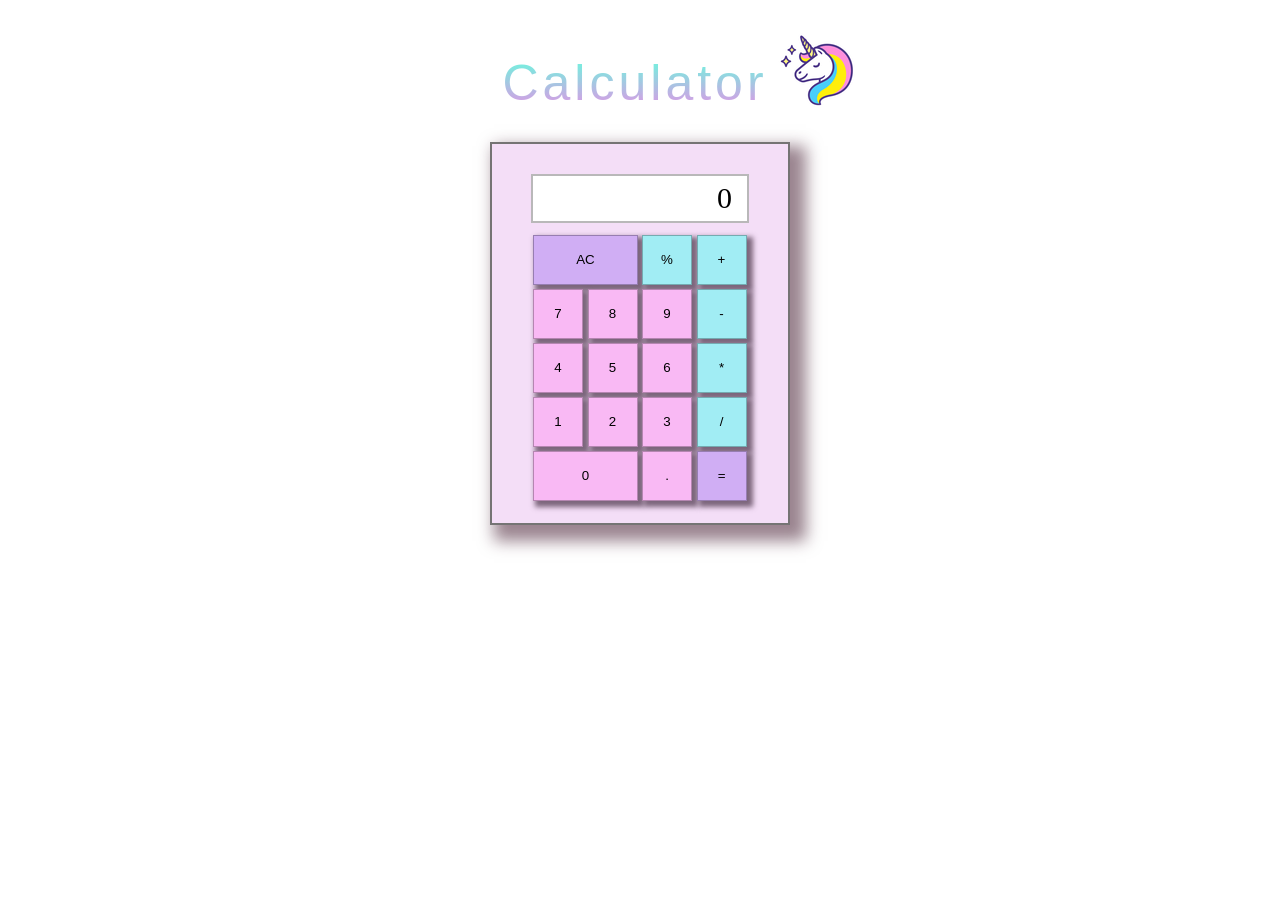
==== index.html @ a4589e7e "Rename main.html to index.html" ====
<!DOCTYPE html>
<html lang="en">
  <head>
    <meta charset="UTF-8" />
    <meta name="viewport" content="width=device-width, initial-scale=1.0" />
    <link rel="stylesheet" href="../style.css" />
    <title>Calculator</title>
  </head>
  <body>
    <main>
      <div class="container">
        <div class="title_block">
          <h1 class="title">Calculator</h1>
          <img src="images/unicorn.png" alt="" class="img_unicorn" />
        </div>
        <div class="calculator_content">
          <div class="output">
            <p class="output_content" id="output_content">0</p>
          </div>
          <div class="grid-container">
            <div class="grid-item">
              <button id="reset" class="ac big_button">AC</button>
            </div>
            <div class="grid-item">
              <button id="percent" class="button operator" value="%">%</button>
            </div>
            <div class="grid-item">
              <button id="plus" class="button operator" value="+">+</button>
            </div>
            <div class="grid-item">
              <button id="seven" class="button number" value="7">7</button>
            </div>
            <div class="grid-item">
              <button id="eight" class="button number" value="8">8</button>
            </div>
            <div class="grid-item">
              <button id="nine" class="button number" value="9">9</button>
            </div>
            <div class="grid-item">
              <button id="minus" class="button operator" value="-">-</button>
            </div>
            <div class="grid-item">
              <button id="four" class="button number" value="4">4</button>
            </div>
            <div class="grid-item">
              <button id="five" class="button number" value="5">5</button>
            </div>
            <div class="grid-item">
              <button id="six" class="button number" value="6">6</button>
            </div>
            <div class="grid-item">
              <button id="multiply" class="button operator" value="*">*</button>
            </div>
            <div class="grid-item">
              <button id="one" class="button number" value="1">1</button>
            </div>
            <div class="grid-item">
              <button id="two" class="button number" value="2">2</button>
            </div>
            <div class="grid-item">
              <button id="three" class="button number" value="3">3</button>
            </div>
            <div class="grid-item">
              <button id="divide" class="button operator" value="/">/</button>
            </div>
            <div class="grid-item">
              <button id="zero" class="zero big_button number" value="0">
                0
              </button>
            </div>
            <div class="grid-item">
              <button id="decimal" class="decimal button number" value=".">
                .
              </button>
            </div>
            <div class="grid-item">
              <button id="equal" class="equal big_button">=</button>
            </div>
          </div>
        </div>
      </div>
    </main>
    <script src="../script.js"></script>
  </body>
</html>
---- style.css ----
html {
  box-sizing: border-box;
}

*,
*::before,
*::after {
  box-sizing: inherit;
}

.container {
  max-width: 300px;
  margin: 0 auto;
}

.calculator_content {
  padding: 20px 0;
  border: 2px solid rgb(117, 116, 116);
  box-shadow: 10px 10px 15px 6px rgba(64, 22, 44, 0.53);
  background-color: #f4def7;
}

.title_block {
  display: flex;
  justify-content: center;
  margin: 20px;
}

.img_unicorn {
  max-height: 100px;
  width: 100px;
}

.output {
  height: 49px;
  max-width: 218px;
  margin: 10px auto;
  padding: 5px 15px;
  border: 2px solid rgba(5, 3, 4, 0.279);
  background-color: #fff;
}

.output_content {
  margin: 0;
  text-align: right;
  font-size: 30px;
  overflow: hidden;
}

h1 {
  font-family: "Impact", sans-serif;
  font-weight: 400;
  font-size: 50px;
  letter-spacing: 0.08em;
  margin-bottom: 10px;
  text-align: center;
}

.title {
  background: -webkit-linear-gradient(90deg, #e78ee6 0%, #7de9df 80%);
  background-clip: text;
  -webkit-text-fill-color: transparent;
  margin-left: 90px;
}

.grid-container {
  margin: 10px;
  width: 218px;
  display: grid;
  grid-template-columns: repeat(4, 4fr);
  margin: 0 auto;
}

.number {
  padding: 0;
  width: 50px;
  height: 50px;
  border: 1px solid rgba(5, 3, 4, 0.279);
  box-shadow: 4px 4px 5px 2px rgba(84, 62, 83, 0.75);
  background-color: #f9b9f4;
  transition: transform 4s;
}

.number:hover {
  background-color: #c47bbe;
  transition: background-color 0.6s;
}

.big_button {
  padding: 0;
  width: 100%;
  height: 100%;
  border: 1px solid rgba(5, 3, 4, 0.279);
}

.ac,
.equal {
  box-shadow: 4px 4px 5px 2px rgba(84, 62, 83, 0.75);
  background-color: #d0aef4;
}

.ac:hover,
.equal:hover {
  background-color: rgb(140, 111, 172);
  transition: background-color 0.6s;
}

.operator {
  padding: 0;
  width: 50px;
  height: 50px;
  border: 1px solid rgba(5, 3, 4, 0.279);
  box-shadow: 4px 4px 5px 2px rgba(84, 62, 83, 0.75);
  background-color: #a1edf4;
}

.operator:hover {
  background-color: #72b0b6;
  transition: background-color 0.6s;
}

.zero {
  background-color: #f9b9f4;
}

.zero:hover {
  background-color: #c47bbe;
  transition: background-color 0.6s;
}

.grid-item {
  margin: 2px;
  padding: 0;
}
/* ac */
.grid-item:nth-child(1) {
  grid-column: 1 / span 2;
}

/* zero */
.grid-item:nth-child(16) {
  grid-column: 1 / span 2;
}
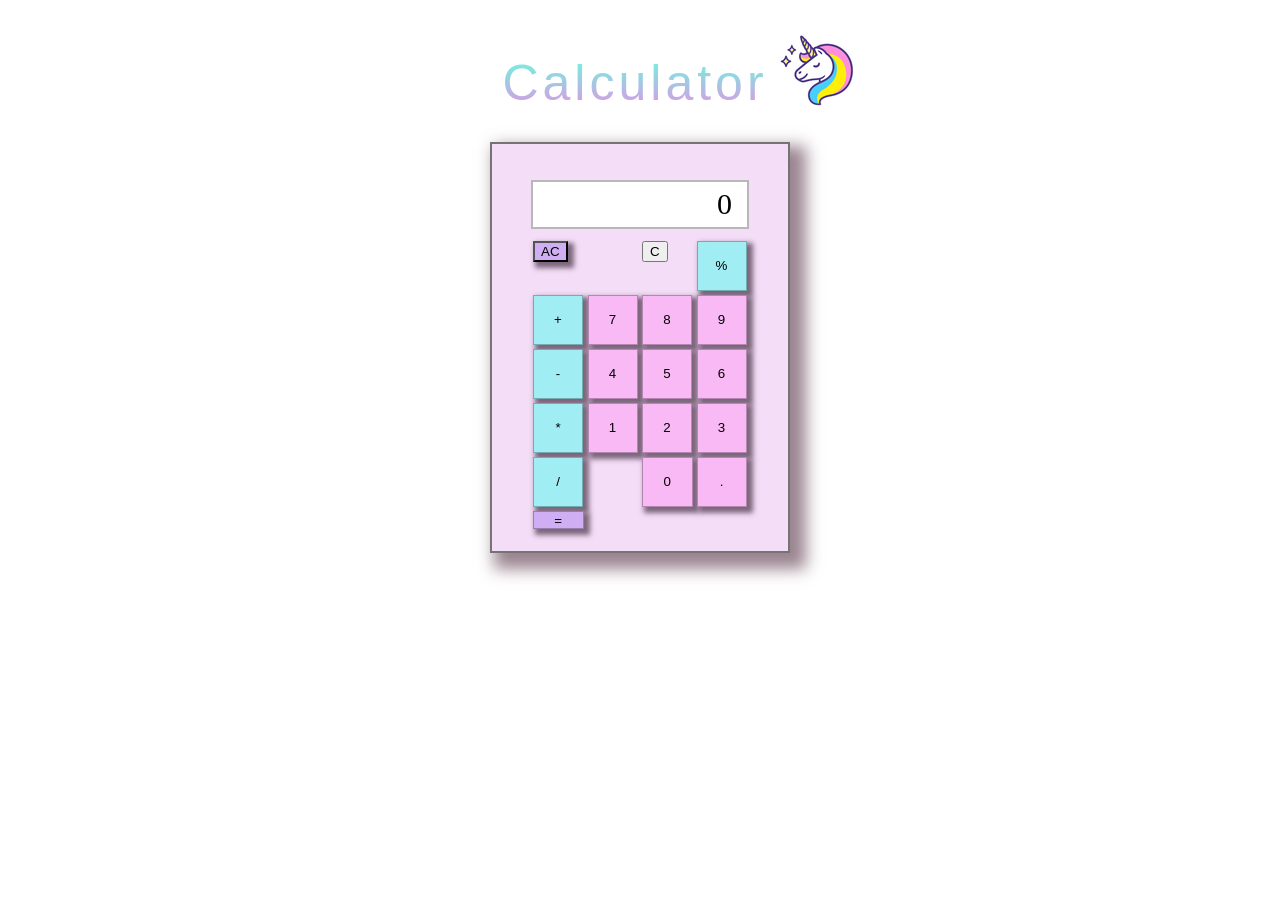
==== commit bf597971: "add clean button and value for equel btn" ====
--- a/index.html
+++ b/index.html
@@ -3,7 +3,7 @@
   <head>
     <meta charset="UTF-8" />
     <meta name="viewport" content="width=device-width, initial-scale=1.0" />
-    <link rel="stylesheet" href="../style.css" />
+    <link rel="stylesheet" href="./style.css" />
     <title>Calculator</title>
   </head>
   <body>
@@ -14,12 +14,16 @@
           <img src="images/unicorn.png" alt="" class="img_unicorn" />
         </div>
         <div class="calculator_content">
+          <p class="counting" id="counting"></p>
           <div class="output">
             <p class="output_content" id="output_content">0</p>
           </div>
           <div class="grid-container">
             <div class="grid-item">
-              <button id="reset" class="ac big_button">AC</button>
+              <button id="reset" class="ac">AC</button>
+            </div>
+            <div class="grid-item">
+              <button id="clean" class="clean">C</button>
             </div>
             <div class="grid-item">
               <button id="percent" class="button operator" value="%">%</button>
@@ -74,12 +78,12 @@
               </button>
             </div>
             <div class="grid-item">
-              <button id="equal" class="equal big_button">=</button>
+              <button id="equal" class="equal big_button" value="=">=</button>
             </div>
           </div>
         </div>
       </div>
     </main>
-    <script src="../script.js"></script>
+    <script src="./script.js"></script>
   </body>
 </html>
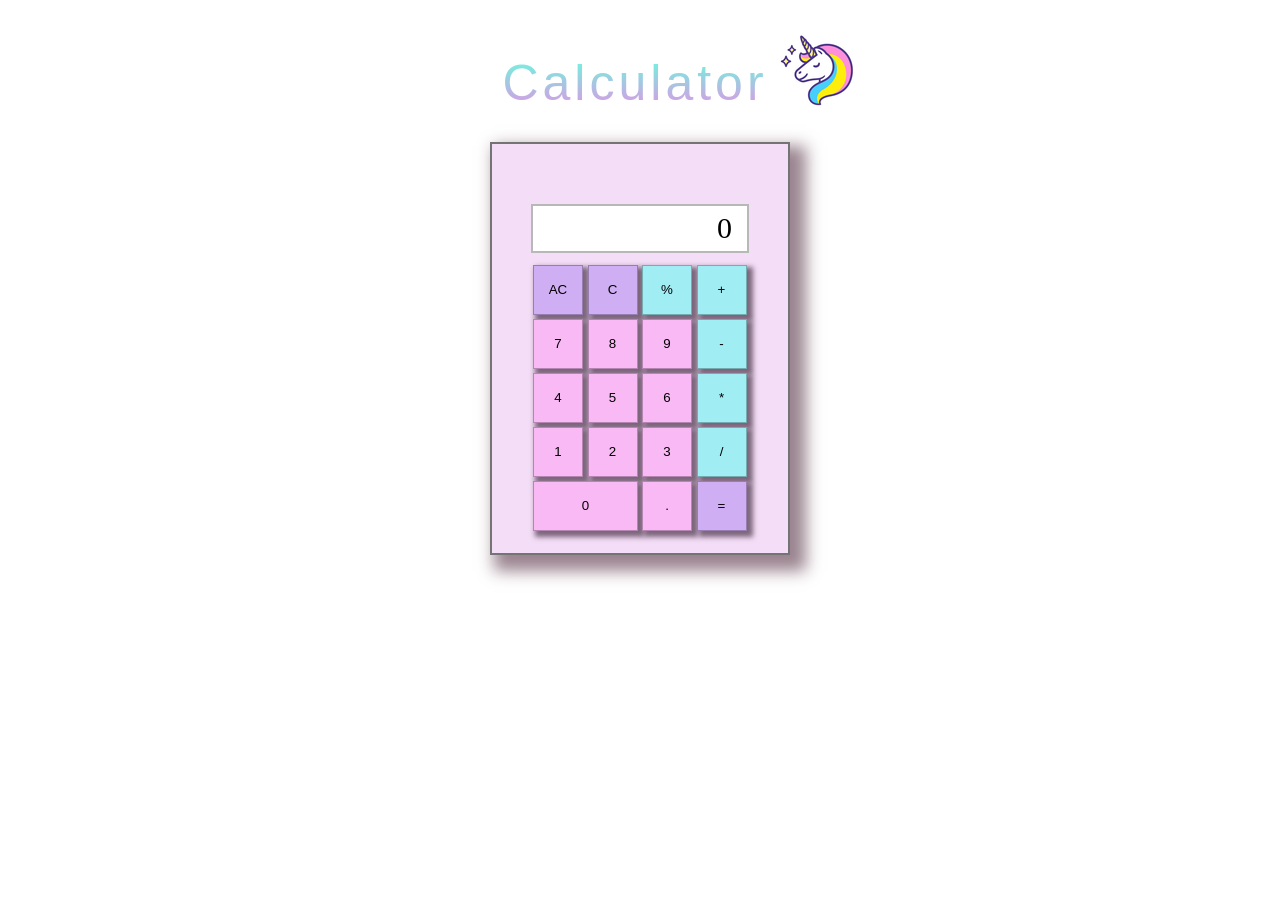
==== commit 5fef23b8: "add favicon" ====
--- a/index.html
+++ b/index.html
@@ -3,6 +3,8 @@
   <head>
     <meta charset="UTF-8" />
     <meta name="viewport" content="width=device-width, initial-scale=1.0" />
+    <link rel="icon" type="image/x-icon" href="/images/unicorn.ico" />
+
     <link rel="stylesheet" href="./style.css" />
     <title>Calculator</title>
   </head>
--- a/style.css
+++ b/style.css
@@ -11,6 +11,13 @@
 .container {
   max-width: 300px;
   margin: 0 auto;
+}
+
+.counting {
+  height: 20px;
+  text-align: right;
+  font-size: 20px;
+  margin: 10px 56px;
 }
 
 .calculator_content {
@@ -94,12 +101,18 @@
 }
 
 .ac,
+.clean,
 .equal {
+  padding: 0;
+  width: 50px;
+  height: 50px;
+  border: 1px solid rgba(5, 3, 4, 0.279);
   box-shadow: 4px 4px 5px 2px rgba(84, 62, 83, 0.75);
   background-color: #d0aef4;
 }
 
 .ac:hover,
+.clean:hover,
 .equal:hover {
   background-color: rgb(140, 111, 172);
   transition: background-color 0.6s;
@@ -132,12 +145,8 @@
   margin: 2px;
   padding: 0;
 }
-/* ac */
-.grid-item:nth-child(1) {
+
+/* zero */
+.grid-item:nth-child(17) {
   grid-column: 1 / span 2;
 }
-
-/* zero */
-.grid-item:nth-child(16) {
-  grid-column: 1 / span 2;
-}
